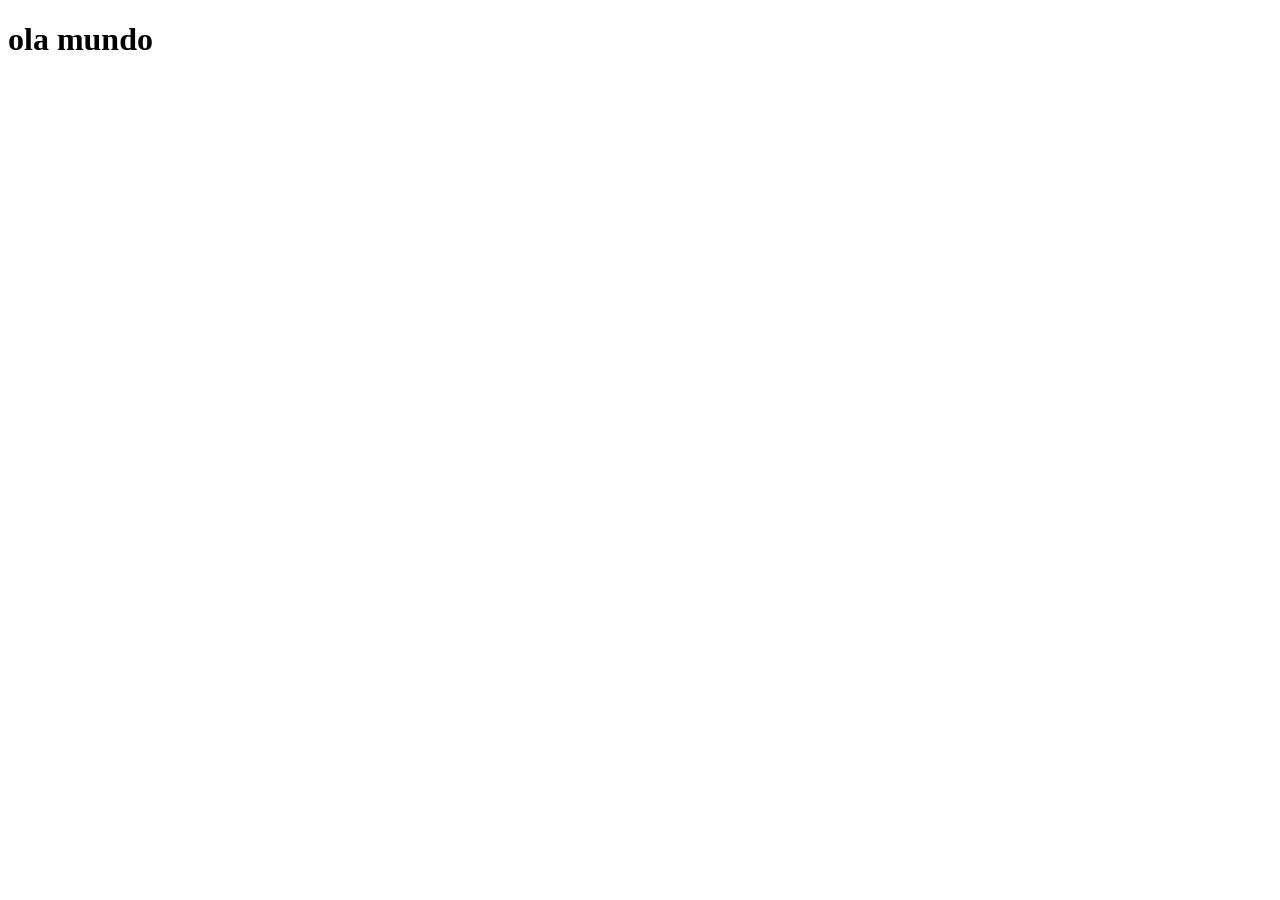
==== src/page/cartao.html @ b2868b8e "primeiro comentario" ====
<!DOCTYPE html>
<html lang="en">
<head>
  <meta charset="UTF-8">
  <meta name="viewport" content="width=device-width, initial-scale=1.0">
  <title>Document</title>
</head>
<body>
  <h1>ola mundo</h1>
</body>
</html>
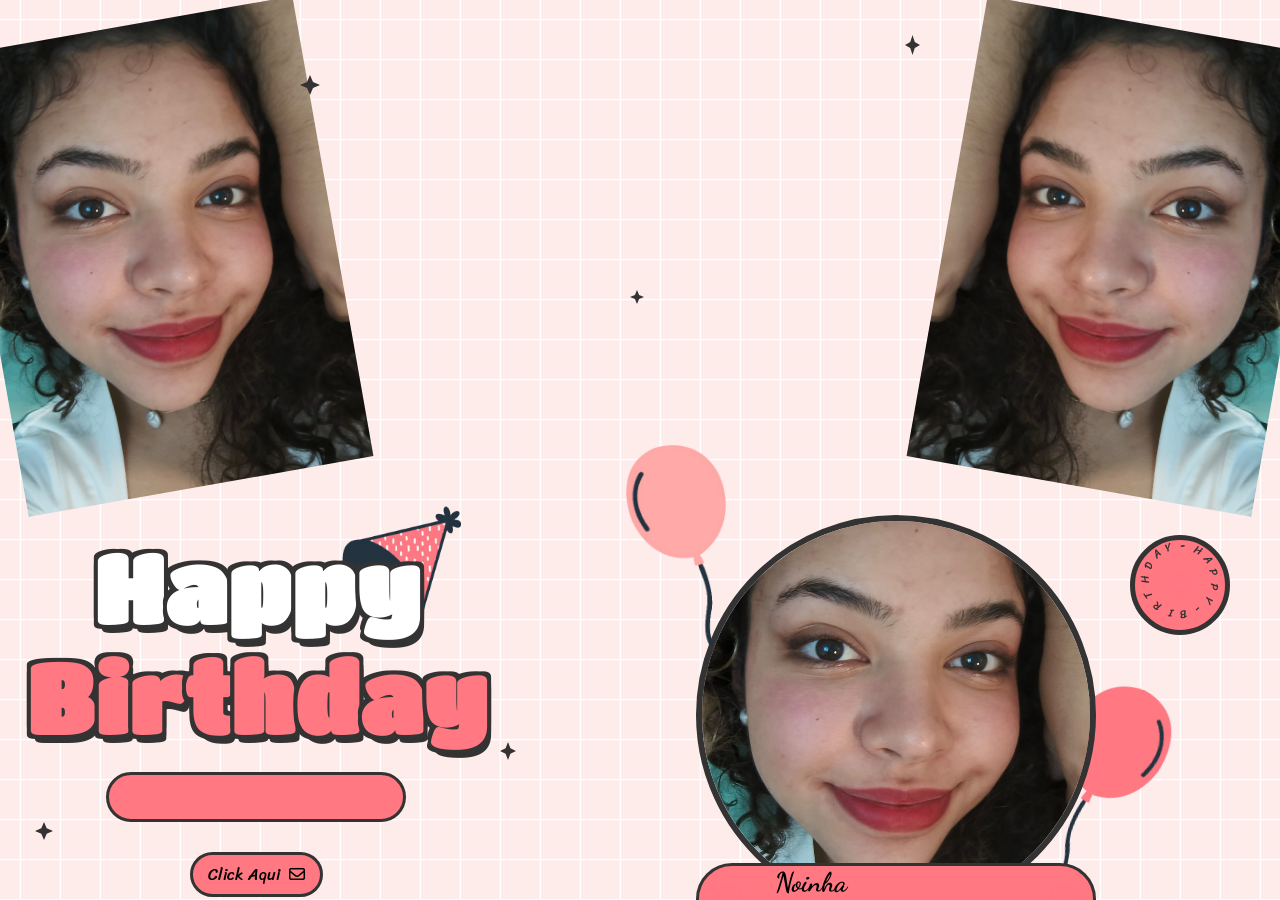
==== commit 2f93b97e: "cartão de aniversario feito com sucesso" ====
--- a/src/page/cartao.html
+++ b/src/page/cartao.html
@@ -1,11 +1,165 @@
 <!DOCTYPE html>
-<html lang="en">
+<html lang="pt-br">
+
 <head>
   <meta charset="UTF-8">
   <meta name="viewport" content="width=device-width, initial-scale=1.0">
-  <title>Document</title>
+  <title>card aniversario</title>
+
+  <!--css3-->
+  <link rel="stylesheet" href="/src/css/card-niver.css">
+
+  <!--cdn-->
+  <link rel="stylesheet" href="https://cdnjs.cloudflare.com/ajax/libs/font-awesome/6.5.1/css/all.min.css"
+    integrity="sha512-DTOQO9RWCH3ppGqcWaEA1BIZOC6xxalwEsw9c2QQeAIftl+Vegovlnee1c9QX4TctnWMn13TZye+giMm8e2LwA=="
+    crossorigin="anonymous" referrerpolicy="no-referrer" />
+  <link
+    href="https://fonts.googleapis.com/css2?family=Dancing+Script:wght@500;700&family=Poppins:wght@400;600&display=swap"
+    rel="stylesheet">
+  <script src="https://code.jquery.com/jquery-3.7.1.min.js"
+    integrity="sha256-/JqT3SQfawRcv/BIHPThkBvs0OEvtFFmqPF/lYI/Cxo=" crossorigin="anonymous"></script>
 </head>
+
 <body>
-  <h1>ola mundo</h1>
+  <div id="wrapper">
+    <div class="flag__birthday">
+      <img src="/src/img/perfil.jpg" alt="" width="350" class="flag__left">
+      <img src="/src/img/perfil.jpg" alt="" width="350" class="flag__right">
+    </div>
+    <div class="content">
+      <div class="left">
+        <div class="title">
+          <h1 class="happy">
+            <span style="--t: 4s;">H</span>
+            <span style="--t: 4.2s;">a</span>
+            <span style="--t: 4.4s;">p</span>
+            <span style="--t: 4.6s;">p</span>
+            <span style="--t: 4.8s;">y</span>
+          </h1>
+          <h1 class="birthday">
+            <span style="--t: 5s;">B</span>
+            <span style="--t: 5.2s;">i</span>
+            <span style="--t: 5.4s;">r</span>
+            <span style="--t: 5.6s;">t</span>
+            <span style="--t: 5.8s;">h</span>
+            <span style="--t: 6s;">d</span>
+            <span style="--t: 6.2s;">a</span>
+            <span style="--t: 6.4s;">y</span>
+          </h1>
+          <div class="hat">
+            <img src="/src/img/hat.png" alt="" width="130">
+          </div>
+        </div>
+        <div class="date__of__birth">
+          <span></span>
+        </div>
+        <div class="btn">
+          <button id="btn__letter">
+            <div class="mail">
+              Click Aqui
+              <i class="fa-regular fa-envelope"></i>
+            </div>
+          </button>
+
+        </div>
+      </div>
+      <div class="right">
+        <div class="box__account">
+          <div class="image">
+            <img src="/src/img/perfil.jpg" alt="">
+          </div>
+          <div class="name">
+            <i class="fa-solid fa-heart"></i>
+            <span>Noinha Artista/Fotografa</span>
+            <i class="fa-solid fa-heart"></i>
+          </div>
+          <div class="balloon_one">
+            <img width="100px" src="/src/img/balloon1.png" alt="">
+          </div>
+          <div class="balloon_two">
+            <img width="100px" src="/src/img/balloon2.png" alt="">
+          </div>
+        </div>
+        <div class="cricle">
+          <div class="text__cricle">
+            <span style="--i: 1;">h</span>
+            <span style="--i: 2;">a</span>
+            <span style="--i: 3;">p</span>
+            <span style="--i: 4;">p</span>
+            <span style="--i: 5;">y</span>
+            <span style="--i: 6;">-</span>
+            <span style="--i: 7;">b</span>
+            <span style="--i: 8;">i</span>
+            <span style="--i: 9;">r</span>
+            <span style="--i: 10;">t</span>
+            <span style="--i: 11;">h</span>
+            <span style="--i: 12;">d</span>
+            <span style="--i: 13;">a</span>
+            <span style="--i: 14;">y</span>
+            <span style="--i: 15;">-</span>
+          </div>
+          <i class="fa-solid fa-heart"></i>
+        </div>
+      </div>
+    </div>
+    <div class="decorate_star star1" style="--t: 15s;"></div>
+    <div class="decorate_star star2" style="--t: 15.2s;"></div>
+    <div class="decorate_star star3" style="--t: 15.4s;"></div>
+    <div class="decorate_star star4" style="--t: 15.6s;"></div>
+    <div class="decorate_star star5" style="--t: 15.8s;"></div>
+    <div class="decorate_flower--one" style="--t: 15s;">
+      <img width="20" src="./images/decorate_flower.png" alt="">
+    </div>
+    <div class="decorate_flower--two" style="--t: 15.3s;">
+      <img width="20" src="./images/decorate_flower.png" alt="">
+    </div>
+    <div class="decorate_flower--three" style="--t: 15.6s;">
+      <img width="20" src="./images/decorate_flower.png" alt="">
+    </div>
+    <div class="decorate_bottom">
+      <img src="./images/decorate.png" alt="" width="100">
+    </div>
+    <div class="smiley__icon">
+      <img src="./images/smiley_icon.png" alt="" width="100">
+    </div>
+
+
+    <div class="boxMail">
+      <i class="fa-solid fa-xmark"></i>
+      <div class="boxMail-container">
+        <div class="card1">
+          <div class="userImg">
+            <img src="images/unnamed.png" alt="">
+          </div>
+          <h4 class="username">To: Mehwish 💖<span class="underline"></span></h4>
+
+          <h3>Happy Birthday</h3>
+          <div class="imageCute">
+            <img src="cute1.png" alt="">
+          </div>
+        </div>
+        <div class="card2">
+          <div class="card2-content">
+            <h3>To You!</h3>
+            <h2>Happy birthday 🥳🎂🥳 chanda the day you come into my life I was not really much attached to
+              you but day by day you became close to my heart . And now you are truly my younger sister. I
+              wish I could remove some of the pain from your life which you are bearing alone. But you're
+              always welcome 🤗 you can talk anytime you want to talk specially those which you can't say
+              to others. And this year your all dreams come true . I wish that your
+              brother could wish you but if couldn't wish on him behalf I am wishing you happy birthday
+              🎈🎂🎈 sana . Don't be Sad ok be happy 😌
+            </h2>
+
+            <div class="imageCute2">
+              <img src="cute2.png" alt="">
+            </div>
+          </div>
+        </div>
+      </div>
+    </div>
+  </div>
+
+  <script src="/src/js/card-niver.js"></script>
 </body>
+
 </html>
--- a/src/css/card-niver.css
+++ b/src/css/card-niver.css
@@ -0,0 +1,1178 @@
+@import url('https://fonts.googleapis.com/css2?family=Coiny&family=Titan+One&display=swap');
+@import url('https://fonts.googleapis.com/css2?family=Nerko+One&family=Sriracha&display=swap');
+@import url('https://fonts.googleapis.com/css2?family=Dancing+Script:wght@700&display=swap');
+
+* {
+  padding: 0;
+  margin: 0;
+  box-sizing: border-box;
+}
+
+:root {
+  --color-pink: #feecea;
+  --color-white: #fff;
+  --color-black: #333;
+  --color-text-pink: #FF7882;
+  --color-heart: #FF7882;
+  --color-bg-letter: #fff8e4;
+  --color-border: #DACCBF;
+}
+
+html {
+  height: 100%;
+}
+
+body {
+  position: relative;
+  font-size: 16px;
+  margin: 0;
+  padding: 0;
+  height: 100%;
+  background-image: linear-gradient(var(--color-pink), var(--color-pink));
+}
+
+#wrapper {
+  position: relative;
+  background-color: transparent;
+  background-image: linear-gradient(0deg, transparent 24%, rgba(255, 255, 255, 1) 25%, rgba(255, 255, 255, 1) 26%, transparent 27%, transparent 74%, rgba(255, 255, 255, 1) 75%, rgba(255, 255, 255, 1) 76%, transparent 77%, transparent), linear-gradient(90deg, transparent 24%, rgba(255, 255, 255, 1) 25%, rgba(255, 255, 255, 1) 26%, transparent 27%, transparent 74%, rgba(255, 255, 255, 1) 75%, rgba(255, 255, 255, 1) 76%, transparent 77%, transparent);
+  height: 100%;
+  background-size: 80px 80px;
+  overflow: hidden;
+  z-index: 1;
+}
+
+.flag__birthday {
+  display: flex;
+  justify-content: space-between;
+  transform: translateY(-200px);
+  animation: translateYFlag 1.5s 2s forwards;
+}
+
+@keyframes translateYFlag {
+  to {
+    transform: translateY(-10px);
+  }
+}
+
+.flag__birthday .flag__left {
+  transform: rotate(-10deg) translate(-20px, 30px);
+}
+
+.flag__birthday .flag__right {
+  transform: rotate(10deg) translate(20px, 30px) scaleX(-1);
+}
+
+.content {
+  width: 100%;
+  position: relative;
+  display: flex;
+  padding-top: 3rem;
+}
+
+.content .left,
+.content .right {
+  position: relative;
+  display: flex;
+  flex-direction: column;
+  justify-content: center;
+  align-items: center;
+}
+
+.content .left {
+  width: 40%;
+}
+
+.content .right {
+  width: 60%;
+}
+
+.left .btn {
+  transform: scale(0);
+  animation: scaleCricle 2s 16s forwards ease-in-out;
+}
+
+#btn__letter {
+  position: relative;
+  margin-top: 30px;
+  background-color: var(--color-text-pink);
+  outline: none;
+  padding: 5px 15px;
+  font-size: 1rem;
+  border-radius: 50px;
+  border: 3px solid var(--color-black);
+  font-family: "Sriracha", cursive;
+  display: flex;
+  align-items: center;
+  justify-content: center;
+  cursor: pointer;
+  z-index: 2;
+  transform: scale(1);
+  transition: all .5s ease-in-out;
+}
+
+#btn__letter:active {
+  transform: scale(0.7);
+}
+
+#btn__letter i {
+  margin-left: 5px;
+}
+
+#btn__letter:hover {
+  border-color: var(--color-heart);
+  background-color: var(--color-heart);
+  color: #fff;
+  box-shadow: rgba(0, 0, 0, 0.24) 0px 3px 8px;
+}
+
+#btn__letter:hover i {
+  animation: rotateHeart 1s infinite linear;
+}
+
+@keyframes rotateHeart {
+
+  0%,
+  50%,
+  100% {
+    transform: rotate(0deg);
+  }
+
+  25% {
+    transform: rotate(12deg);
+  }
+
+  75% {
+    transform: rotate(-12deg);
+  }
+}
+
+.title {
+  position: relative;
+  width: 100%;
+  display: flex;
+  justify-content: center;
+  font-family: "Titan One", sans-serif;
+  font-size: 3rem;
+  flex-direction: column;
+  perspective: 1000px;
+}
+
+.title .happy,
+.title .birthday {
+  position: relative;
+  text-shadow: 4px 4px var(--color-black),
+    -4px 4px var(--color-black),
+    4px -4px var(--color-black),
+    -4px -4px var(--color-black),
+    4px 8px 0 var(--color-black);
+  font-weight: bold;
+  display: flex;
+  justify-content: center;
+}
+
+.title .happy {
+  color: var(--color-white);
+}
+
+.title .happy span,
+.title .birthday span {
+  transform: translateY(50px);
+  opacity: 0;
+  visibility: hidden;
+  animation: txtTranslateY .5s var(--t) forwards;
+}
+
+@keyframes txtTranslateY {
+  100% {
+    transform: translateY(0);
+    opacity: 1;
+    visibility: visible;
+  }
+}
+
+.title .birthday {
+  color: var(--color-text-pink);
+}
+
+.title .hat {
+  position: absolute;
+  right: 45px;
+  top: -350px;
+  transform: rotate(-40deg);
+  z-index: -1;
+  animation: topHat 4s 7s forwards ease;
+}
+
+@keyframes topHat {
+
+  20%,
+  30% {
+    top: -30px;
+    transform-origin: left;
+    transform: rotate(-40deg);
+  }
+
+  35%,
+  100% {
+    top: -30px;
+    transform: rotate(0deg);
+  }
+}
+
+.date__of__birth,
+.name {
+  display: flex;
+  justify-content: space-around;
+  align-items: center;
+  background-color: var(--color-text-pink);
+  border-radius: 50px;
+  margin-top: 20px;
+  font-family: "Sriracha", cursive;
+
+}
+
+.date__of__birth {
+  border: 3px solid var(--color-black);
+  position: relative;
+  transform: translateY(-100px);
+  z-index: -1;
+  opacity: 0;
+  visibility: hidden;
+  width: 0px;
+  animation: dateOfBirth 5s 9s forwards;
+}
+
+@keyframes dateOfBirth {
+
+  20%,
+  40% {
+    width: 0px;
+    height: 0;
+    transform: translateY(0px);
+    opacity: 1;
+    visibility: visible;
+  }
+
+  45% {
+    transform: translateY(0px);
+    opacity: 1;
+    visibility: visible;
+    width: 300px;
+    height: 0px;
+  }
+
+  50%,
+  100% {
+    transform: translateY(0px);
+    opacity: 1;
+    visibility: visible;
+    width: 300px;
+    height: 50px;
+  }
+}
+
+.name {
+  position: absolute;
+  padding: 0px 20px;
+  bottom: -20px;
+  border: 3px solid var(--color-black);
+  font-family: 'Dancing Script', cursive;
+}
+
+.date__of__birth span,
+.name span {
+  font-weight: bold;
+  margin: 0px 40px;
+}
+
+.date__of__birth span {
+  font-size: 1.2rem;
+}
+
+.name span {
+  font-size: 1.7rem;
+}
+
+.right .box__account {
+  position: relative;
+  transform: translateY(700px);
+  animation: topBoxImage 8s 7s forwards ease-in;
+}
+
+@keyframes topBoxImage {
+  to {
+    transform: translateY(0);
+  }
+}
+
+.content .right .image {
+  position: relative;
+  width: 400px;
+  height: 400px;
+  border-radius: 50%;
+  overflow: hidden;
+  display: flex;
+  align-items: center;
+  border: 6px solid var(--color-black);
+}
+
+.content .right .image img {
+  width: 100%;
+  object-fit: cover;
+
+}
+
+.cricle {
+  position: absolute;
+  top: 20px;
+  right: 50px;
+  display: flex;
+  justify-content: center;
+  align-items: center;
+  transform: scale(0);
+  animation: scaleCricle 3s 15s forwards ease-in-out;
+}
+
+@keyframes scaleCricle {
+  0% {
+    transform: scale(0);
+  }
+
+  10% {
+    transform: scale(1.3);
+  }
+
+  20% {
+    transform: scale(0.7);
+  }
+
+  30%,
+  100% {
+    transform: scale(1);
+  }
+
+}
+
+.text__cricle {
+  width: 100px;
+  height: 100px;
+  background-color: var(--color-text-pink);
+  border-radius: 50%;
+  border: 5px solid var(--color-black);
+  display: flex;
+  justify-content: center;
+  align-items: center;
+  animation: rotateCricle 5s linear infinite;
+}
+
+@keyframes rotateCricle {
+  to {
+    transform: rotate(360deg);
+  }
+}
+
+.text__cricle span {
+  top: 0%;
+  left: 50%;
+  position: absolute;
+  color: var(--color-black);
+  transform: rotate(calc(var(--i) * 24deg));
+  transform-origin: 0 45px;
+  font-family: "Sriracha", cursive;
+  text-transform: uppercase;
+  font-size: 0.7rem;
+}
+
+.fa-heart {
+  color: var(--color-heart);
+  filter: drop-shadow(0 0 3px var(--color-heart));
+  animation: scaleHeart 1s infinite linear;
+}
+
+.cricle .fa-heart {
+  position: absolute;
+  transform: scale(0.85);
+}
+
+@keyframes scaleHeart {
+  50% {
+    transform: scale(1.2);
+  }
+}
+
+.right .balloon_one {
+  position: absolute;
+  top: -70px;
+  left: -70px;
+  animation: balloon1 2s infinite linear;
+}
+
+@keyframes balloon1 {
+
+  0%,
+  50%,
+  100% {
+    transform-origin: bottom right;
+    transform: rotate(0deg);
+  }
+
+  25% {
+    transform-origin: bottom right;
+    transform: rotate(3deg);
+  }
+
+  75% {
+    transform-origin: bottom right;
+    transform: rotate(-3deg);
+  }
+}
+
+.right .balloon_two {
+  position: absolute;
+  top: 170px;
+  right: -65px;
+  z-index: -1;
+  transform: rotate(10deg);
+  animation: balloon2 2s infinite linear;
+}
+
+@keyframes balloon2 {
+
+  0%,
+  50%,
+  100% {
+    transform-origin: bottom left;
+    transform: rotate(10deg);
+  }
+
+  25% {
+    transform-origin: bottom left;
+    transform: rotate(7deg);
+  }
+
+  75% {
+    transform-origin: bottom left;
+    transform: rotate(13deg);
+  }
+}
+
+.decorate_star {
+  position: absolute;
+  transform: scale(0);
+  background-color: var(--color-black);
+  clip-path: polygon(0 50%, 35% 35%, 50% 0, 65% 35%, 100% 50%, 65% 65%, 50% 100%, 35% 65%);
+  animation: scaleCricle 3s var(--t) forwards,
+    scaleStar 2s 16s infinite ease-in-out;
+}
+
+.decorate_star.star1 {
+  width: 20px;
+  height: 20px;
+  top: 75px;
+  left: 300px;
+}
+
+.decorate_star.star2 {
+  width: 15px;
+  height: 20px;
+  top: 35px;
+  right: 360px;
+}
+
+.decorate_star.star3 {
+  width: 14px;
+  height: 14px;
+  top: 290px;
+  left: 630px;
+}
+
+.decorate_star.star4 {
+  width: 18px;
+  height: 18px;
+  bottom: 60px;
+  left: 35px;
+}
+
+.decorate_star.star5 {
+  width: 16px;
+  height: 18px;
+  bottom: 140px;
+  left: 500px;
+}
+
+@keyframes scaleStar {
+  25% {
+    transform: scale(0.8);
+  }
+
+  50% {
+    transform: scale(1.1);
+  }
+}
+
+.decorate_bottom {
+  position: absolute;
+  right: 0;
+  bottom: -10px;
+}
+
+.decorate_flower--one {
+  position: absolute;
+  top: 250px;
+  left: 50px;
+  transform: scale(0);
+  animation: scaleCricle 3s var(--t) forwards ease-in-out;
+}
+
+.decorate_flower--two {
+  position: absolute;
+  top: 225px;
+  left: 540px;
+  transform: scale(0);
+  animation: scaleCricle 3s var(--t) forwards ease-in-out;
+}
+
+.decorate_flower--three {
+  position: absolute;
+  top: 150px;
+  right: 235px;
+  transform: scale(0);
+  animation: scaleCricle 3s var(--t) forwards ease-in-out;
+}
+
+.smiley__icon {
+  position: absolute;
+  bottom: 180px;
+  left: 600px;
+  transform: scale(0);
+  animation: scaleCricle 3s 15s forwards ease-in-out;
+}
+
+
+.box__letter {
+  position: fixed;
+  top: 0;
+  left: 0;
+  background-color: rgba(0, 0, 0, .5);
+  width: 100%;
+  height: 100%;
+  z-index: 10;
+  display: none;
+}
+
+.box__letter .letter__border {
+  position: absolute;
+  width: 55vw;
+  height: 450px;
+  background-color: var(--color-white);
+  border-radius: 27px;
+  padding: 17px;
+  box-shadow: rgba(0, 0, 0, 0.24) 0px 3px 8px;
+  top: 50%;
+  left: 50%;
+  transform: translate(-50%, -50%);
+  display: none;
+}
+
+.letter__border .close {
+  position: absolute;
+  right: -10px;
+  top: -10px;
+  width: 30px;
+  height: 30px;
+  background-color: var(--color-white);
+  border-radius: 50%;
+  display: flex;
+  justify-content: center;
+  align-items: center;
+  box-shadow: rgba(99, 99, 99, 0.2) 0px 2px 8px 0px;
+  cursor: pointer;
+}
+
+.letter__border .letter {
+  width: 100%;
+  height: 100%;
+  background-color: var(--color-bg-letter);
+  border-radius: 10px;
+  padding-top: 15px;
+}
+
+.letter__border .letter .title__letter {
+  text-align: center;
+  font-family: 'Dancing Script', cursive;
+  font-weight: bold;
+  font-size: 2.4rem;
+}
+
+.title__letter .fa-solid {
+  margin-left: 5px;
+  font-size: 1.3rem;
+}
+
+.letter__border .letter .content__letter {
+  position: relative;
+  width: 100%;
+  height: 100%;
+  display: flex;
+  padding-top: 1.5rem;
+  padding-bottom: 70px;
+}
+
+.letter__border .letter .content__letter .left {
+  position: relative;
+  width: 50%;
+  height: 100%;
+  padding: 1.7rem;
+  border-right: 3px solid var(--color-border);
+}
+
+.content__letter .left #heart__letter {
+  opacity: 0;
+  width: 100%;
+}
+
+#heart__letter.animationOp {
+  animation: opacityHeart 1s 1s forwards;
+}
+
+@keyframes opacityHeart {
+  to {
+    opacity: 1;
+  }
+}
+
+.content__letter .left .heart {
+  position: absolute;
+  opacity: 0;
+}
+
+.content__letter .left .heart.animation {
+  animation: scaleHeartLetter 1s var(--t) infinite ease-in-out;
+}
+
+@keyframes scaleHeartLetter {
+  0% {
+    opacity: 1;
+    transform: scale(0);
+  }
+
+  10% {
+    opacity: 1;
+    transform: scale(1.3);
+  }
+
+  20% {
+    opacity: 1;
+    transform: scale(0.7);
+  }
+
+  30%,
+  100% {
+    opacity: 1;
+    transform: scale(1);
+  }
+
+}
+
+.content__letter .left .heart_1 {
+  top: 90px;
+  left: 30px;
+}
+
+.content__letter .left .heart_2 {
+  top: 20px;
+  right: 70px;
+}
+
+.content__letter .left .heart_3 {
+  bottom: 50px;
+  left: 145px;
+}
+
+.content__letter .left .heart_4 {
+  top: 140px;
+  right: 35px;
+}
+
+.content__letter .right {
+  position: relative;
+  width: 50%;
+}
+
+.content__letter .right .love__img {
+  opacity: 0;
+  position: absolute;
+  right: 20px;
+  top: -100px;
+}
+
+.love__img.animationOp {
+  animation: opacityHeart 1s 1s forwards;
+}
+
+.content__letter .right .text__letter {
+  margin-top: 60px;
+  padding: 20px 15px 10px 15px;
+  font-family: 'Dancing Script', cursive;
+  font-size: 1.3rem;
+}
+
+.content__letter .right #mewmew {
+  position: absolute;
+  bottom: 0;
+  right: 0;
+  opacity: 0;
+}
+
+#mewmew.animationOp {
+  animation: opacityHeart 1s 1s forwards;
+}
+
+
+#copy {
+  position: fixed;
+  bottom: 12px;
+  left: 50%;
+  transform: translateX(-50%);
+  font-size: 1rem;
+}
+
+#copy a {
+  text-decoration: none;
+  color: #191919d7;
+}
+
+#copy p {
+  color: #4275ff;
+  text-align: center;
+  font-weight: 700;
+  cursor: pointer;
+}
+
+
+
+@media screen and (max-width: 658px) {
+
+  .flag__birthday .flag__left {
+    transform: rotate(-10deg) translate(-119px, 3px);
+  }
+
+  .flag__birthday .flag__right {
+    transform: rotate(10deg) translate(-106px, 39px) scaleX(-1);
+  }
+
+  .content {
+    width: 100%;
+    position: relative;
+    display: flex;
+    flex-direction: column;
+    justify-content: center;
+    gap: 25px;
+    align-items: center;
+    padding-top: 2rem;
+  }
+
+  .title {
+    position: relative;
+    width: 100%;
+    display: flex;
+    justify-content: center;
+    font-family: "Titan One", sans-serif;
+    font-size: 1.5rem;
+    letter-spacing: 8px;
+    flex-direction: column;
+    perspective: 1000px;
+  }
+
+  #btn__letter {
+    position: relative;
+    margin-top: 17px;
+    width: 209px;
+    background-color: var(--color-text-pink);
+    outline: none;
+    padding: 6px 4px;
+    font-size: 1rem;
+    border-radius: 50px;
+    border: 3px solid var(--color-black);
+    font-family: "Sriracha", cursive;
+    display: flex;
+    align-items: center;
+    justify-content: center;
+    cursor: pointer;
+    z-index: 2;
+    /* transform: scale(1); */
+    transition: all .5s ease-in-out;
+  }
+
+  .cricle {
+    position: absolute;
+    top: 10px;
+    right: -54px;
+    display: flex;
+    justify-content: center;
+    align-items: center;
+    transform: scale(0);
+    animation: scaleCricle 3s 15s forwards ease-in-out;
+  }
+
+  .title .hat {
+    position: absolute;
+    right: -98px;
+    top: -51px !important;
+    transform: rotate(-40deg);
+    z-index: -1;
+    animation: topHat 4s 7s forwards ease;
+  }
+
+  .box__letter .letter__border {
+    position: absolute;
+    width: 90vw;
+    height: 315px;
+    background-color: var(--color-white);
+    border-radius: 27px;
+    padding: 17px;
+    box-shadow: rgba(0, 0, 0, 0.24) 0px 3px 8px;
+    top: 50%;
+    left: 50%;
+    transform: translate(-50%, -50%);
+    display: none;
+  }
+
+  .letter__border .letter {
+    width: 100%;
+    height: 100%;
+    background-color: var(--color-bg-letter);
+    border-radius: 10px;
+    padding-top: 15px;
+  }
+
+  .letter__border .letter .title__letter {
+    text-align: center;
+    font-family: 'Dancing Script', cursive;
+    font-weight: bold;
+    font-size: 1.4rem;
+  }
+
+  .letter__border .letter .content__letter {
+    position: relative;
+    width: 100%;
+    height: 100%;
+    display: flex;
+    padding-top: .7rem;
+    padding-bottom: 70px;
+  }
+
+  .content__letter .right .text__letter {
+    margin-top: -14px;
+    padding: 20px 15px 10px 15px;
+    font-family: 'Dancing Script', cursive;
+    font-size: .8rem;
+  }
+
+  .content__letter .right .love__img {
+    opacity: 0;
+    position: absolute;
+    right: 126px;
+    top: 167px;
+  }
+
+  .love__img img {
+
+    width: 84px;
+
+  }
+
+  .content .right .image {
+    position: relative;
+    width: 200px;
+    height: 200px;
+    border-radius: 50%;
+    overflow: hidden;
+    display: flex;
+    align-items: center;
+    border: 6px solid var(--color-black);
+  }
+
+  .name {
+    position: absolute;
+    padding: 0px 3px;
+    bottom: -6px;
+    border: 3px solid var(--color-black);
+  }
+
+  .name span {
+    font-size: 1rem;
+  }
+
+  .right .balloon_one {
+    position: absolute;
+    top: 10px;
+    left: -77px;
+    animation: balloon1 2s infinite linear;
+  }
+
+  .right .balloon_one img {
+    width: 76px !important;
+  }
+
+
+}
+
+
+
+
+
+
+
+.boxMail {
+  position: fixed;
+  background: rgb(0, 0, 0, 0.8);
+  width: 100%;
+  height: 100%;
+  opacity: 0;
+  top: 0;
+  display: flex;
+  justify-content: center;
+  align-items: center;
+  transform: scale(0.3);
+  visibility: hidden;
+  transition: all 0.5s;
+  z-index: 100000000;
+}
+
+.boxMail.active {
+  opacity: 1;
+  visibility: visible;
+  transform: scale(1);
+}
+
+.boxMail .boxMail-container {
+  position: absolute;
+  width: 750px;
+  height: 500px;
+  display: flex;
+  margin: 0;
+  transform: scale(0.9);
+  -webkit-perspective: 2000px;
+  perspective: 2000px;
+  transition: all 0.5s;
+}
+
+.boxMail .boxMail-container:hover {
+  transform: rotate(-5deg);
+  filter: drop-shadow(0 0 10px #FF7882);
+}
+
+.boxMail .boxMail-container:hover .card1 {
+  transform: translate(-187px, -250px) rotateY(-140deg);
+}
+
+.boxMail .boxMail-container .card1,
+.boxMail .boxMail-container .card2 {
+  position: absolute;
+  width: 100%;
+  height: 100%;
+  top: 50%;
+  left: 50%;
+  transform: translate(-50%, -50%);
+  border: 1px solid black;
+}
+
+.boxMail .boxMail-container .card1 {
+  position: absolute;
+  width: 50%;
+  height: 100%;
+  background: linear-gradient(to right, #FF7882, #FF7882 63%);
+  color: white;
+  display: flex;
+  justify-content: center;
+  align-items: center;
+  flex-direction: column;
+}
+
+.boxMail-container .card1 {
+  z-index: 1;
+  -webkit-transform-style: preserve-3d;
+  transform-style: preserve-3d;
+  transform-origin: left;
+  transition: all 1s ease-in-out;
+}
+
+.boxMail .boxMail-container .card1 .userImg {
+  position: relative;
+  width: 80px;
+  height: 80px;
+  background-color: white;
+  border-radius: 50%;
+  overflow: hidden;
+  border: 2px solid white;
+  cursor: pointer;
+  margin-bottom: 20px;
+}
+
+.boxMail .boxMail-container .card1 .userImg img {
+  position: absolute;
+  object-fit: cover;
+  width: calc(100%);
+  height: calc(100%);
+}
+
+.boxMail .boxMail-container .card1 h3 {
+  font-family: 'Dancing Script', cursive;
+  font-size: 40px;
+  text-transform: uppercase;
+  width: 80%;
+  text-align: center;
+  line-height: 1.5;
+  letter-spacing: 5px;
+  transform: rotate(-5deg);
+  text-shadow: 0 0 5px white,
+    0 0 10px white;
+}
+
+.boxMail .boxMail-container .card2 {
+  position: relative;
+  width: 50%;
+  height: 100%;
+  background: linear-gradient(to right, #e0e0e0, #ffffff 30%);
+  -webkit-transform-style: preserve-3d;
+  transform-style: preserve-3d;
+  transform-origin: left;
+  transition: all 1s;
+}
+
+.boxMail .boxMail-container .card2 .card2-content {
+  width: 100%;
+  height: 100%;
+  position: relative;
+  background-color: #FF7882;
+  transition: all 1s;
+  overflow: hidden;
+  font-family: "Inter", serif;
+  color: #fff;
+}
+
+.boxMail .boxMail-container:hover .card2-content {
+  transform: translate(20px, 20px);
+  box-shadow: -1px -1px 5px rgb(0, 0, 0, 0.4);
+}
+
+.boxMail .boxMail-container .card2 h3 {
+  font-family: 'Dancing Script', cursive;
+  padding: 20px 0px 10px 60px;
+  opacity: 0;
+  visibility: hidden;
+  font-size: 25px;
+  text-shadow: 0 0 8px #FF7882;
+}
+
+.boxMail .boxMail-container .card2:hover h3 {
+  animation: texth3 3s forwards;
+  animation-delay: 2s;
+  transition: 1s;
+}
+
+@keyframes texth3 {
+  0% {
+    opacity: 1;
+    visibility: visible;
+    padding: 20px 0px 10px 60px;
+  }
+
+  100% {
+    opacity: 1;
+    visibility: visible;
+    padding: 20px 0px 10px 152px;
+  }
+}
+
+.boxMail .boxMail-container .card2 h2 {
+  font-family: 'Dancing Script', cursive;
+  padding: 0px 20px;
+  text-indent: 20px;
+  font-size: 22px;
+  opacity: 0;
+}
+
+.boxMail .boxMail-container .card2:hover h2 {
+  animation: texth2 2s forwards;
+  animation-delay: 4s;
+  transition: 1s;
+}
+
+@keyframes texth2 {
+  0% {
+    opacity: 0;
+  }
+
+  100% {
+    opacity: 1;
+  }
+}
+
+.boxMail .boxMail-container .card2 .card2-content .imageCute2 {
+  position: absolute;
+  top: 5px;
+  left: 20px;
+  opacity: 0;
+  transition: 1s;
+}
+
+.boxMail .boxMail-container .card2 .card2-content:hover .imageCute2 {
+  animation: cute3 1s linear infinite,
+    cute4 3s 2s forwards;
+  animation-delay: 2s;
+  transition: 1s;
+}
+
+@keyframes cute3 {
+  0% {
+    opacity: 1;
+    transform: rotate(0deg);
+  }
+
+  25% {
+    opacity: 1;
+    transform: rotate(5deg);
+  }
+
+  50% {
+    opacity: 1;
+    transform: rotate(0deg);
+  }
+
+  75% {
+    opacity: 1;
+    transform: rotate(-5deg);
+  }
+
+  100% {
+    opacity: 1;
+    transform: rotate(0deg);
+  }
+}
+
+@keyframes cute4 {
+  0% {
+    left: 20px;
+  }
+
+  100% {
+    left: 100px;
+  }
+}
+
+.boxMail .boxMail-container .card2 .card2-content .imageCute2 img {
+  width: 40px;
+}
+
+.boxMail .fa-xmark {
+  position: fixed;
+  top: 0;
+  right: 0;
+  font-size: 30px;
+  padding: 10px 25px;
+  cursor: pointer;
+  color: white;
+  z-index: 10000000000000000;
+}
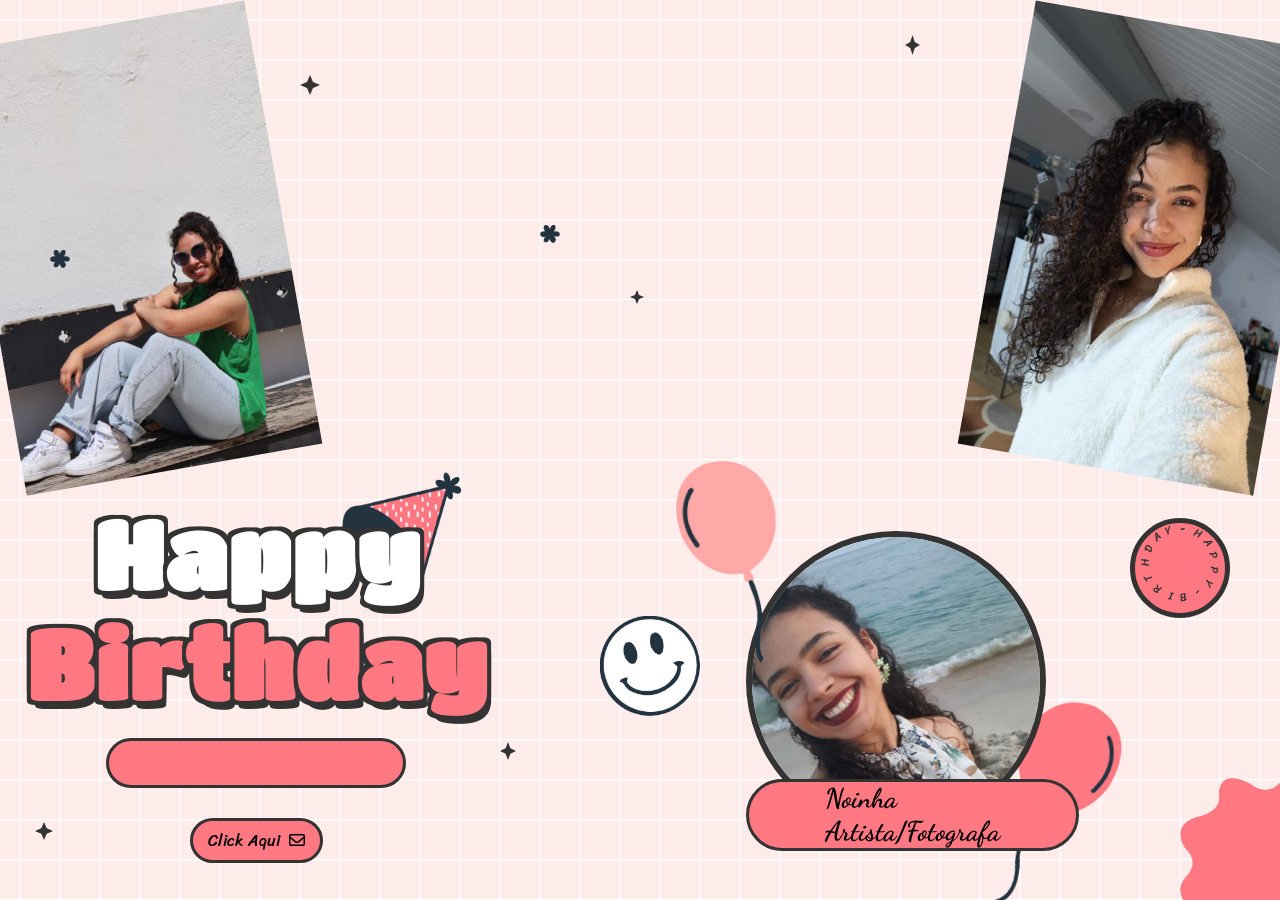
==== commit 2a0e9fbc: "projeto finalizado" ====
--- a/src/page/cartao.html
+++ b/src/page/cartao.html
@@ -23,8 +23,8 @@
 <body>
   <div id="wrapper">
     <div class="flag__birthday">
-      <img src="/src/img/perfil.jpg" alt="" width="350" class="flag__left">
-      <img src="/src/img/perfil.jpg" alt="" width="350" class="flag__right">
+      <img src="/src/img/noinha.jpg" alt="" width="300" class="flag__left">
+      <img src="/src/img/perfil2.jpg" alt="" width="300" class="flag__right">
     </div>
     <div class="content">
       <div class="left">
@@ -66,7 +66,7 @@
       <div class="right">
         <div class="box__account">
           <div class="image">
-            <img src="/src/img/perfil.jpg" alt="">
+            <img src="/src/img/noinha3.jpg" alt="">
           </div>
           <div class="name">
             <i class="fa-solid fa-heart"></i>
@@ -108,19 +108,19 @@
     <div class="decorate_star star4" style="--t: 15.6s;"></div>
     <div class="decorate_star star5" style="--t: 15.8s;"></div>
     <div class="decorate_flower--one" style="--t: 15s;">
-      <img width="20" src="./images/decorate_flower.png" alt="">
+      <img width="20" src="/src/img/decorate_flower.png" alt="">
     </div>
     <div class="decorate_flower--two" style="--t: 15.3s;">
-      <img width="20" src="./images/decorate_flower.png" alt="">
+      <img width="20" src="/src/img/decorate_flower.png" alt="">
     </div>
     <div class="decorate_flower--three" style="--t: 15.6s;">
-      <img width="20" src="./images/decorate_flower.png" alt="">
+      <img width="20" src="/src/img/decorate_flower.png" alt="">
     </div>
     <div class="decorate_bottom">
-      <img src="./images/decorate.png" alt="" width="100">
+      <img src="/src/img/decorate.png" alt="" width="100">
     </div>
     <div class="smiley__icon">
-      <img src="./images/smiley_icon.png" alt="" width="100">
+      <img src="/src/img/smiley_icon.png" alt="" width="100">
     </div>
 
 
@@ -129,9 +129,9 @@
       <div class="boxMail-container">
         <div class="card1">
           <div class="userImg">
-            <img src="images/unnamed.png" alt="">
+            <img src="/src/img/perfil.jpg" alt="">
           </div>
-          <h4 class="username">To: Mehwish 💖<span class="underline"></span></h4>
+          <h4 class="username">Para: noinha 💖<span class="underline"></span></h4>
 
           <h3>Happy Birthday</h3>
           <div class="imageCute">
@@ -140,14 +140,20 @@
         </div>
         <div class="card2">
           <div class="card2-content">
-            <h3>To You!</h3>
-            <h2>Happy birthday 🥳🎂🥳 chanda the day you come into my life I was not really much attached to
-              you but day by day you became close to my heart . And now you are truly my younger sister. I
-              wish I could remove some of the pain from your life which you are bearing alone. But you're
-              always welcome 🤗 you can talk anytime you want to talk specially those which you can't say
-              to others. And this year your all dreams come true . I wish that your
-              brother could wish you but if couldn't wish on him behalf I am wishing you happy birthday
-              🎈🎂🎈 sana . Don't be Sad ok be happy 😌
+            <h3>
+              Feliz aniversário, Noinha!
+            </h3>
+            <h2>
+              Hoje é um dia muito especial, porque celebramos a vida de uma pessoa incrível. Sou muito feliz por ter
+              você na minha vida e por ver o quanto você se tornou importante para mim ao longo do tempo. Você tem um
+              lugar especial no meu coração e eu te considero como uma irmã. 🥰
+
+              Desejo que este novo ciclo seja repleto de felicidade, saúde, amor, conquistas e momentos inesquecíveis.
+              Que todos os seus sonhos se realizem e que você nunca se esqueça de que pode contar comigo sempre que
+              precisar. 🤗
+
+              Aproveite muito o seu dia, sorria bastante e seja muito feliz. Você merece tudo de melhor que a vida pode
+              oferecer! 🎂✨💖
             </h2>
 
             <div class="imageCute2">
--- a/src/css/card-niver.css
+++ b/src/css/card-niver.css
@@ -34,7 +34,13 @@
 #wrapper {
   position: relative;
   background-color: transparent;
-  background-image: linear-gradient(0deg, transparent 24%, rgba(255, 255, 255, 1) 25%, rgba(255, 255, 255, 1) 26%, transparent 27%, transparent 74%, rgba(255, 255, 255, 1) 75%, rgba(255, 255, 255, 1) 76%, transparent 77%, transparent), linear-gradient(90deg, transparent 24%, rgba(255, 255, 255, 1) 25%, rgba(255, 255, 255, 1) 26%, transparent 27%, transparent 74%, rgba(255, 255, 255, 1) 75%, rgba(255, 255, 255, 1) 76%, transparent 77%, transparent);
+  background-image: linear-gradient(
+    0deg, transparent 24%, 
+    rgba(255, 255, 255, 1) 25%,
+     rgba(255, 255, 255, 1) 26%, transparent 27%, transparent 74%, rgba(255, 255, 255, 1) 75%,
+      rgba(255, 255, 255, 1) 76%, transparent 77%, transparent), linear-gradient(90deg, transparent 24%, rgba(255, 255, 255, 1) 25%,
+       rgba(255, 255, 255, 1) 26%, transparent 27%, transparent 74%, rgba(255, 255, 255, 1) 75%, rgba(255, 255, 255, 1) 76%,
+        transparent 77%, transparent);
   height: 100%;
   background-size: 80px 80px;
   overflow: hidden;
@@ -307,8 +313,8 @@
 
 .content .right .image {
   position: relative;
-  width: 400px;
-  height: 400px;
+  width: 300px;
+  height: 300px;
   border-radius: 50%;
   overflow: hidden;
   display: flex;
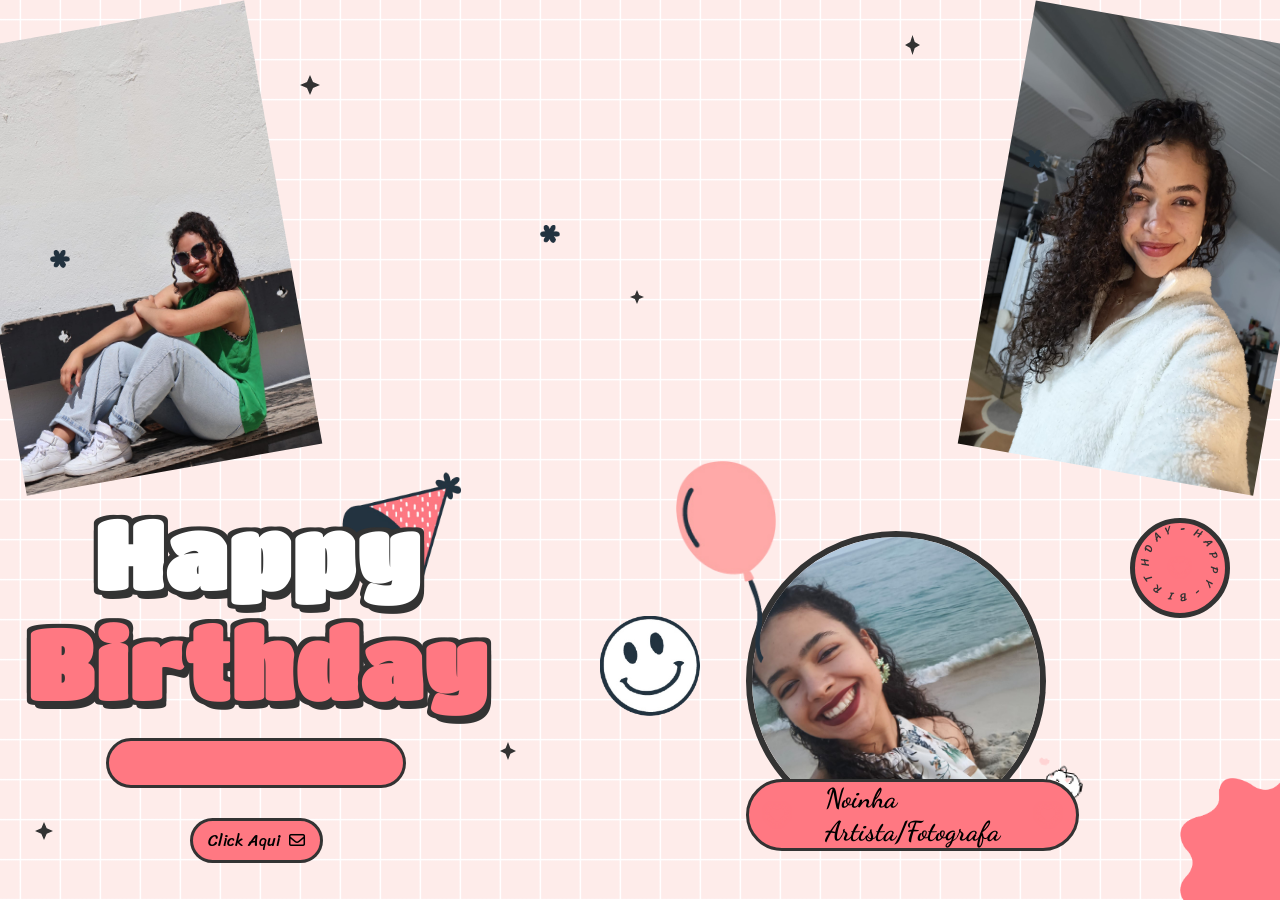
==== commit 780a8585: "talvez ainda não tenha terminado" ====
--- a/src/page/cartao.html
+++ b/src/page/cartao.html
@@ -77,7 +77,7 @@
             <img width="100px" src="/src/img/balloon1.png" alt="">
           </div>
           <div class="balloon_two">
-            <img width="100px" src="/src/img/balloon2.png" alt="">
+            <img width="100px" src="/src/img/mewmew.gif" alt="">
           </div>
         </div>
         <div class="cricle">
@@ -141,12 +141,12 @@
         <div class="card2">
           <div class="card2-content">
             <h3>
-              Feliz aniversário, Noinha!
+              Feliz aniversário!
             </h3>
             <h2>
               Hoje é um dia muito especial, porque celebramos a vida de uma pessoa incrível. Sou muito feliz por ter
               você na minha vida e por ver o quanto você se tornou importante para mim ao longo do tempo. Você tem um
-              lugar especial no meu coração e eu te considero como uma irmã. 🥰
+              lugar especial no meu coração. 🥰
 
               Desejo que este novo ciclo seja repleto de felicidade, saúde, amor, conquistas e momentos inesquecíveis.
               Que todos os seus sonhos se realizem e que você nunca se esqueça de que pode contar comigo sempre que
